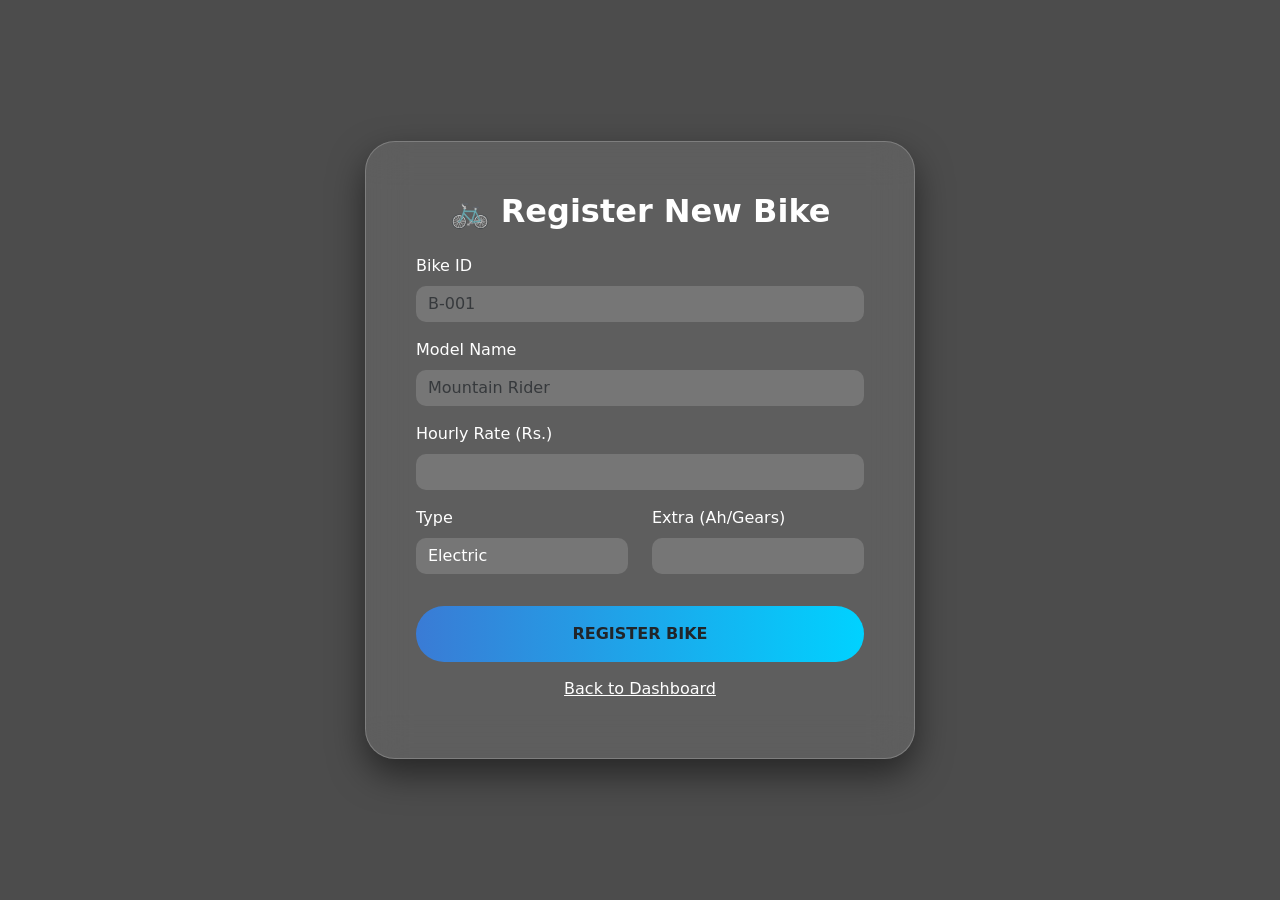
==== src/main/resources/templates/add-bike.html @ 688c6aaa "Logic: Added add-bike.html form with Glassmorphism styling and Spring MVC integration" ====
<!DOCTYPE html>
<html xmlns:th="http://www.thymeleaf.org">
<head>
    <title>Add Bike | Premium Fleet</title>
    <link rel="stylesheet" href="https://cdn.jsdelivr.net/npm/bootstrap@5.3.0/dist/css/bootstrap.min.css">
    <link rel="stylesheet" href="https://cdnjs.cloudflare.com/ajax/libs/animate.css/4.1.1/animate.min.css">
    <style>
        body {
            background: linear-gradient(rgba(0,0,0,0.7), rgba(0,0,0,0.7)),
            url('https://images.unsplash.com/photo-1532298229144-0ec0c57515c7?auto=format&fit=crop&w=1350&q=80');
            background-size: cover; min-height: 100vh; display: flex; align-items: center;
        }
        .glass-card {
            background: rgba(255, 255, 255, 0.1); backdrop-filter: blur(20px);
            border: 1px solid rgba(255, 255, 255, 0.2); border-radius: 30px; padding: 50px;
            box-shadow: 0 15px 35px rgba(0,0,0,0.5); color: white; width: 100%; max-width: 550px; margin: auto;
        }
        .form-control { background: rgba(255,255,255,0.15); border: none; color: white; border-radius: 10px; }
        .btn-submit { background: linear-gradient(to right, #3a7bd5, #00d2ff); border: none; border-radius: 50px; font-weight: bold; }
    </style>
</head>
<body>
<div class="glass-card animate__animated animate__fadeInDown">
    <h2 class="text-center mb-4 fw-bold">🚲 Register New Bike</h2>
    <form action="/save-bike" method="post">
        <div class="mb-3"><label class="form-label">Bike ID</label><input type="text" name="bikeID" class="form-control" placeholder="B-001" required></div>
        <div class="mb-3"><label class="form-label">Model Name</label><input type="text" name="model" class="form-control" placeholder="Mountain Rider" required></div>
        <div class="mb-3"><label class="form-label">Hourly Rate (Rs.)</label><input type="number" step="0.01" name="pricePerHour" class="form-control" required></div>
        <div class="row">
            <div class="col-md-6 mb-3"><label class="form-label">Type</label><select name="type" class="form-control"><option value="electric">Electric</option><option value="manual">Manual</option></select></div>
            <div class="col-md-6 mb-3"><label class="form-label">Extra (Ah/Gears)</label><input type="number" name="extraInfo" class="form-control"></div>
        </div>
        <button type="submit" class="btn btn-submit w-100 py-3 mt-3">REGISTER BIKE</button>
        <a href="/bikes" class="btn btn-link w-100 text-white mt-2 small">Back to Dashboard</a>
    </form>
</div>
</body>
</html>
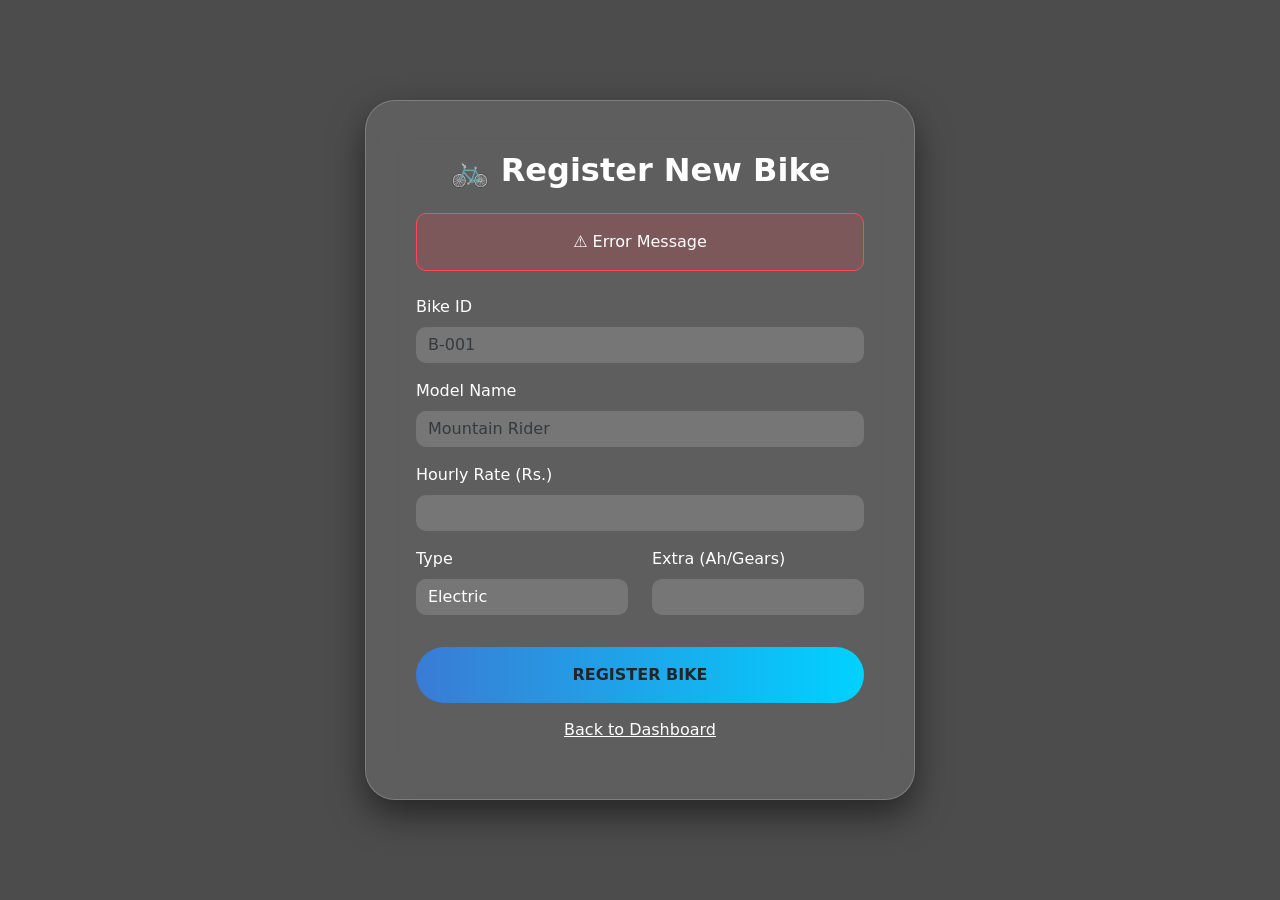
==== commit bed2c022: "Feat: Add validation and error messaging for duplicate Bike IDs" ====
--- a/src/main/resources/templates/add-bike.html
+++ b/src/main/resources/templates/add-bike.html
@@ -22,6 +22,12 @@
 <body>
 <div class="glass-card animate__animated animate__fadeInDown">
     <h2 class="text-center mb-4 fw-bold">🚲 Register New Bike</h2>
+
+    <div th:if="${param.error}" class="alert alert-danger animate__animated animate__shakeX text-center mb-4"
+         style="background: rgba(255, 71, 87, 0.2); border: 1px solid #ff4757; color: white; border-radius: 10px;">
+        ⚠️ <span th:text="${param.error}">Error Message</span>
+    </div>
+
     <form action="/save-bike" method="post">
         <div class="mb-3"><label class="form-label">Bike ID</label><input type="text" name="bikeID" class="form-control" placeholder="B-001" required></div>
         <div class="mb-3"><label class="form-label">Model Name</label><input type="text" name="model" class="form-control" placeholder="Mountain Rider" required></div>
